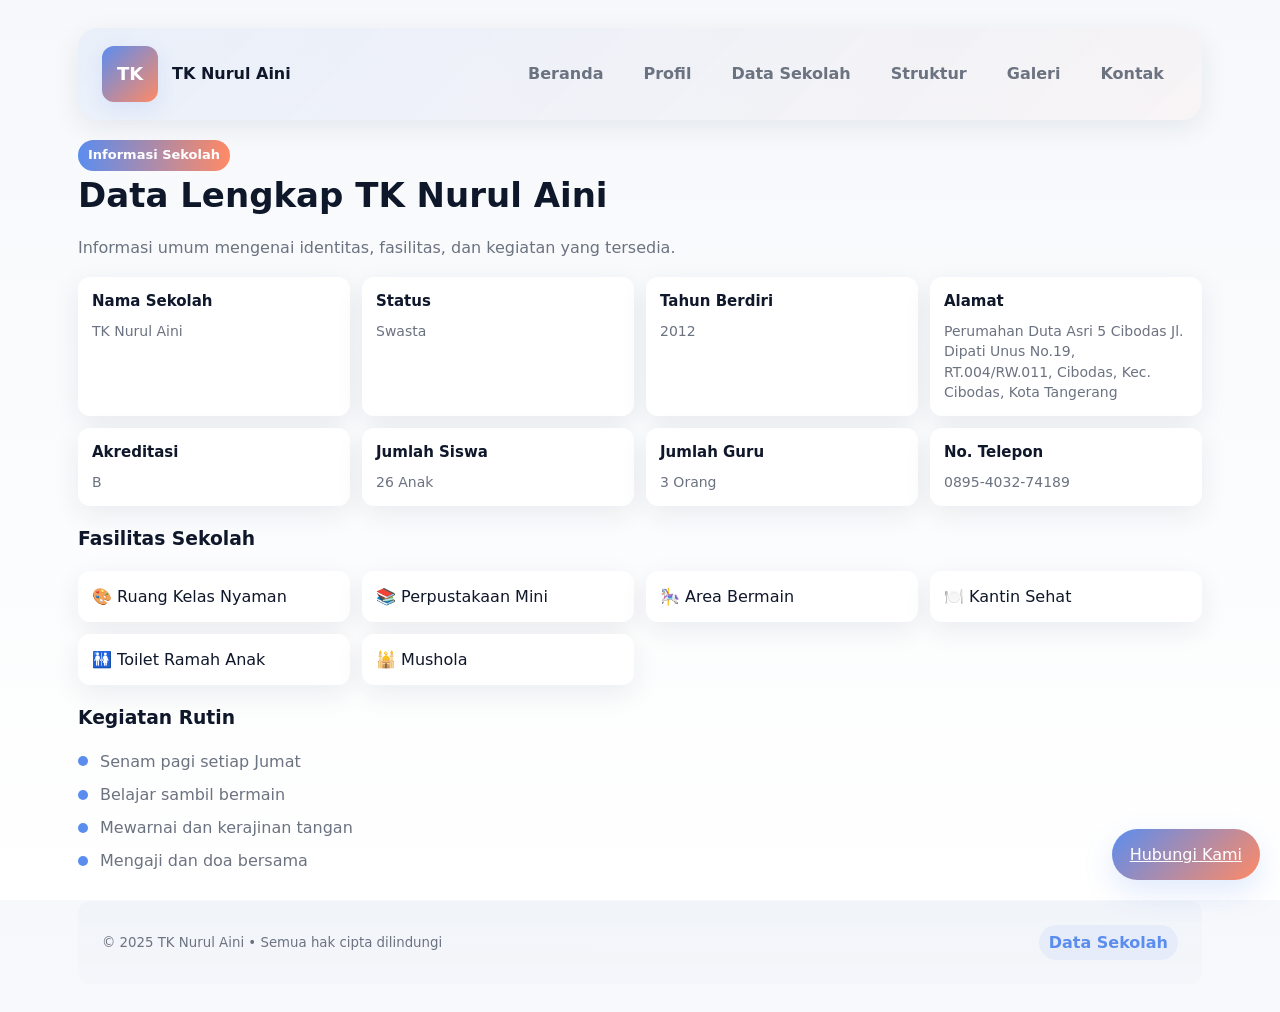
==== data-sekolah.html @ 60d9a07c "Add files via upload" ====
<!DOCTYPE html>
<html lang="id">
<head>
  <meta charset="UTF-8" />
  <meta name="viewport" content="width=device-width, initial-scale=1.0" />
  <title>TK Nurul Aini - Data Sekolah</title>
  <link rel="stylesheet" href="style.css" />
</head>
<body>
  <div class="container">
    <!-- NAVBAR -->
    <div class="navbar fade-in-up">
      <div class="nav-left">
        <div class="logo">TK</div>
        <strong>TK Nurul Aini</strong>
      </div>
      <div class="nav-links">
        <a href="beranda.html">Beranda</a>
        <a href="profil.html">Profil</a>
        <a href="data-sekolah.html">Data Sekolah</a>
        <a href="struktur.html">Struktur</a>
        <a href="galeri.html">Galeri</a>
        <a href="kontak.html">Kontak</a>
      </div>
    </div>

    <!-- HEADER -->
    <section class="fade-in-up">
      <span class="badge">Informasi Sekolah</span>
      <h1 class="school-title">Data Lengkap TK Nurul Aini</h1>
      <p class="school-sub">
        Informasi umum mengenai identitas, fasilitas, dan kegiatan yang tersedia.
      </p>
    </section>

    <!-- DATA UTAMA -->
    <section class="card-grid fade-in-up mt-16">
      <div class="card">
        <h4>Nama Sekolah</h4>
        <p class="text-muted">TK Nurul Aini</p>
      </div>
      <div class="card">
        <h4>Status</h4>
        <p class="text-muted">Swasta</p>
      </div>
      <div class="card">
        <h4>Tahun Berdiri</h4>
        <p class="text-muted">2012</p>
      </div>
      <div class="card">
        <h4>Alamat</h4>
        <p class="text-muted">Perumahan Duta Asri 5 Cibodas Jl. Dipati Unus No.19, RT.004/RW.011, Cibodas, Kec. Cibodas, Kota Tangerang </p>
      </div>
      <div class="card">
        <h4>Akreditasi</h4>
        <p class="text-muted">B</p>
      </div>
      <div class="card">
        <h4>Jumlah Siswa</h4>
        <p class="text-muted">26 Anak</p>
      </div>
      <div class="card">
        <h4>Jumlah Guru</h4>
        <p class="text-muted">3 Orang</p>
      </div>
      <div class="card">
        <h4>No. Telepon</h4>
        <p class="text-muted">0895-4032-74189</p>
      </div>
    </section>

    <!-- FASILITAS -->
    <section class="fade-in-up mt-16">
      <h3>Fasilitas Sekolah</h3>
      <div class="card-grid mt-8">
        <div class="card">🎨 Ruang Kelas Nyaman</div>
        <div class="card">📚 Perpustakaan Mini</div>
        <div class="card">🎠 Area Bermain</div>
        <div class="card">🍽️ Kantin Sehat</div>
        <div class="card">🚻 Toilet Ramah Anak</div>
        <div class="card">🕌 Mushola</div>
      </div>
    </section>

    <!-- KEGIATAN RUTIN -->
    <section class="fade-in-up mt-16">
      <h3>Kegiatan Rutin</h3>
      <div class="agenda-list mt-8">
        <div class="agenda-item">
          <div class="agenda-dot"></div>
          <span class="text-muted">Senam pagi setiap Jumat</span>
        </div>
        <div class="agenda-item">
          <div class="agenda-dot"></div>
          <span class="text-muted">Belajar sambil bermain</span>
        </div>
        <div class="agenda-item">
          <div class="agenda-dot"></div>
          <span class="text-muted">Mewarnai dan kerajinan tangan</span>
        </div>
        <div class="agenda-item">
          <div class="agenda-dot"></div>
          <span class="text-muted">Mengaji dan doa bersama</span>
        </div>
      </div>
    </section>

    <!-- FOOTER -->
    <footer class="footer fade-in-up">
      <small>© 2025 TK Nurul Aini • Semua hak cipta dilindungi</small>
      <span class="pill">Data Sekolah</span>
    </footer>
  </div>

  <!-- FLOATING BUTTON -->
  <a href="kontak.html" class="fab">Hubungi Kami</a>

</body>
</html>
---- style.css ----
/* style.css
   Tema: Sekolah TK Nurul Aini
   Desain modern, responsif, dengan animasi halus dan modal pop-up.
   Gunakan bersama file HTML yang akan dibuat (beranda.html, profil.html, m data-sekolah.html, struktur.html, galeri.html, kontak.html)
*/

/* BACKGROUND FULL */
.bg-full {
  position: fixed;
  top: 0;
  left: 0;
  width: 100%;
  height: 100%;
  background-image: url('tknurul-aini.jpeg');
  background-size: cover;
  background-position: center;
  background-repeat: no-repeat;
  z-index: -2;
}

/* overlay tipis agar teks lebih jelas */
.bg-full::after {
  content: "";
  position: absolute;
  inset: 0;
  background: rgba(0,0,0,0.35);
  z-index: -1;
}


@import url('https://fonts.googleapis.com/css2?family=Inter:wght@300;400;600;700;800&display=swap');

:root{
  --bg:#f6f8fb;
  --card:#ffffff;
  --accent:#5b8def; /* biru lembut */
  --accent-2:#ff8a65; /* oranye aksen */
  --muted:#6b7280;
  --success:#34c759;
  --glass: rgba(255,255,255,0.6);
  --shadow: 0 8px 28px rgba(18,38,63,0.08);
  --radius: 14px;
}

*{box-sizing:border-box}
html,body{height:100%;}
body{
  margin:0;
  font-family:Inter, system-ui, -apple-system, 'Segoe UI', Roboto, 'Helvetica Neue', Arial;
  background: linear-gradient(180deg, var(--bg) 0%, #ffffff 100%);
  color:#0f172a;
  -webkit-font-smoothing:antialiased;
  -moz-osx-font-smoothing:grayscale;
  line-height:1.45;
}

.container{max-width:1180px;margin:0 auto;padding:28px;}

/* NAVBAR */
.navbar{
  display:flex;align-items:center;justify-content:space-between;padding:18px 24px;border-radius:20px;background:linear-gradient(135deg, rgba(91,141,239,0.08), rgba(255,138,101,0.04));box-shadow:var(--shadow);
  position:sticky;top:18px;z-index:40;margin-bottom:20px
}
.nav-left{display:flex;align-items:center;gap:14px}
.logo{
    
  width:56px;height:56px;border-radius:12px;background:linear-gradient(135deg,var(--accent),var(--accent-2));display:flex;align-items:center;justify-content:center;color:white;font-weight:800;font-size:18px;box-shadow:0 6px 18px rgba(91,141,239,0.16)
}
.nav-links{
  display:flex;gap:12px
  
}
.nav-links a{padding:10px 14px;border-radius:10px;text-decoration:none;color:var(--muted);font-weight:600}
.nav-links a:hover{background:rgba(11,56,160,0.06);color:var(--accent)}

/* HERO / BERANDA ATAS */
.hero{display:grid;grid-template-columns:1fr 420px;gap:28px;align-items:start;padding:34px;border-radius:20px;background:linear-gradient(180deg, rgba(91,141,239,0.03), rgba(255,138,101,0.02));box-shadow:var(--shadow)}
.hero .hero-left{padding:8px}
.school-title{font-size:34px;font-weight:800;margin:0 0 8px}
.school-sub{color:var(--muted);margin-bottom:18px}
.hero-desc{background:var(--card);padding:18px;border-radius:12px;box-shadow:0 6px 20px rgba(11,56,160,0.04)}
.badge{display:inline-flex;align-items:center;gap:8px;padding:6px 10px;border-radius:999px;background:linear-gradient(90deg,var(--accent),var(--accent-2));color:white;font-weight:700;font-size:13px}

/* Foto kecil di hero */
.hero-photos{display:flex;gap:10px;margin-top:16px}
.hero-photos img{width:100px;height:70px;object-fit:cover;border-radius:10px;box-shadow:0 6px 14px rgba(2,6,23,0.06);transform:translateY(0);transition:transform .28s ease}
.hero-photos img:hover{transform:translateY(-6px)}

/* Right card untuk quick info (agenda, pengumuman singkat) */
.quick-cards{display:flex;flex-direction:column;gap:12px}
.card{background:var(--card);padding:14px;border-radius:12px;box-shadow:var(--shadow)}
.card h4{margin:0 0 8px;font-size:15px}
.card p{margin:0;color:var(--muted);font-size:14px}

/* VISI & MISI */
.vm-grid{display:grid;grid-template-columns:repeat(2,1fr);gap:12px;margin-top:18px}
.vm{padding:16px;border-radius:12px;background:linear-gradient(180deg, rgba(91,141,239,0.02), rgba(255,138,101,0.01))}
.vm h5{margin:0 0 8px}

/* AGENDA */
.agenda-list{display:flex;flex-direction:column;gap:10px}
.agenda-item{display:flex;gap:12px;align-items:center}
.agenda-dot{width:10px;height:10px;background:var(--accent);border-radius:50%}

/* PENGUMUMAN */
.announcement{padding:12px;border-left:4px solid var(--accent);background:linear-gradient(90deg, rgba(91,141,239,0.02), transparent);border-radius:8px}

/* GALERI */
.gallery{display:grid;grid-template-columns:repeat(3,1fr);gap:12px;margin-top:18px}
.gallery img{width:100%;height:160px;object-fit:cover;border-radius:10px;cursor:pointer;transition:transform .22s ease, box-shadow .22s}
.gallery img:hover{transform:scale(1.03);box-shadow:0 18px 40px rgba(2,6,23,0.08)}

/* POP-UP / MODAL */
.modal-backdrop{position:fixed;inset:0;background:rgba(4,8,22,0.46);display:flex;align-items:center;justify-content:center;z-index:60;opacity:0;pointer-events:none;transition:opacity .28s}
.modal-backdrop.show{opacity:1;pointer-events:auto}
.modal{width:min(920px,92%);background:linear-gradient(180deg, rgba(255,255,255,0.98), var(--glass));backdrop-filter:blur(6px);padding:18px;border-radius:14px;box-shadow:0 30px 80px rgba(2,6,23,0.3)}
.modal .modal-header{display:flex;align-items:center;justify-content:space-between}
.modal .modal-body{margin-top:12px}
.close-btn{background:transparent;border:0;font-size:18px;cursor:pointer}

/* CTA Floating button */
.fab{position:fixed;right:20px;bottom:20px;background:linear-gradient(135deg,var(--accent),var(--accent-2));color:white;padding:14px 18px;border-radius:999px;box-shadow:0 12px 30px rgba(91,141,239,0.18);display:flex;gap:10px;align-items:center;z-index:55}

/* Footer */
.footer{margin-top:28px;padding:24px;border-radius:12px;background:linear-gradient(180deg, rgba(11,56,160,0.02), rgba(11,56,160,0.01));display:flex;justify-content:space-between;align-items:center}
.footer small{color:var(--muted)}

/* Animations */
@keyframes floatUp{0%{transform:translateY(6px)}50%{transform:translateY(0)}100%{transform:translateY(6px)}}
.logo{animation:floatUp 4s ease-in-out infinite}

@keyframes fadeInUp{from{opacity:0;transform:translateY(10px)}to{opacity:1;transform:translateY(0)}}
.fade-in-up{animation:fadeInUp .6s ease both}

/* RESPONSIVE */
@media (max-width:980px){
  .hero{grid-template-columns:1fr;}
  .gallery{grid-template-columns:repeat(2,1fr)}
  /* .nav-links{display:none}  <-- HAPUS atau komentari */

}
@media (max-width:600px){
  .container{padding:16px}
  .gallery img{height:120px}
  .logo{width:48px;height:48px;font-size:16px}
}

/* Utility classes */
.text-muted{color:var(--muted)}
.mt-8{margin-top:8px}
.mt-16{margin-top:16px}
.flex{display:flex}
.center{align-items:center;justify-content:center}
.card-grid{display:grid;grid-template-columns:repeat(auto-fit,minmax(220px,1fr));gap:12px}

/* FORM / CONTACT */
.input,textarea{width:100%;padding:12px;border-radius:10px;border:1px solid rgba(15,23,42,0.06);background:white}
.button{display:inline-flex;align-items:center;gap:10px;padding:10px 14px;border-radius:10px;border:0;cursor:pointer;background:var(--accent);color:white;font-weight:700}
.button.secondary{background:transparent;border:1px solid rgba(15,23,42,0.06);color:var(--muted)}

/* subtle focus */
.input:focus,textarea:focus,.button:focus{outline:none;box-shadow:0 6px 24px rgba(91,141,239,0.12)}

/* small helpers for announcements */
.pill{display:inline-block;padding:6px 10px;border-radius:999px;background:rgba(91,141,239,0.08);font-weight:700;color:var(--accent)}

/* Accessibility improvements */
.sr-only{position:absolute;width:1px;height:1px;padding:0;margin:-1px;overflow:hidden;clip:rect(0,0,0,0);white-space:nowrap;border:0}

/* END OF FILE */
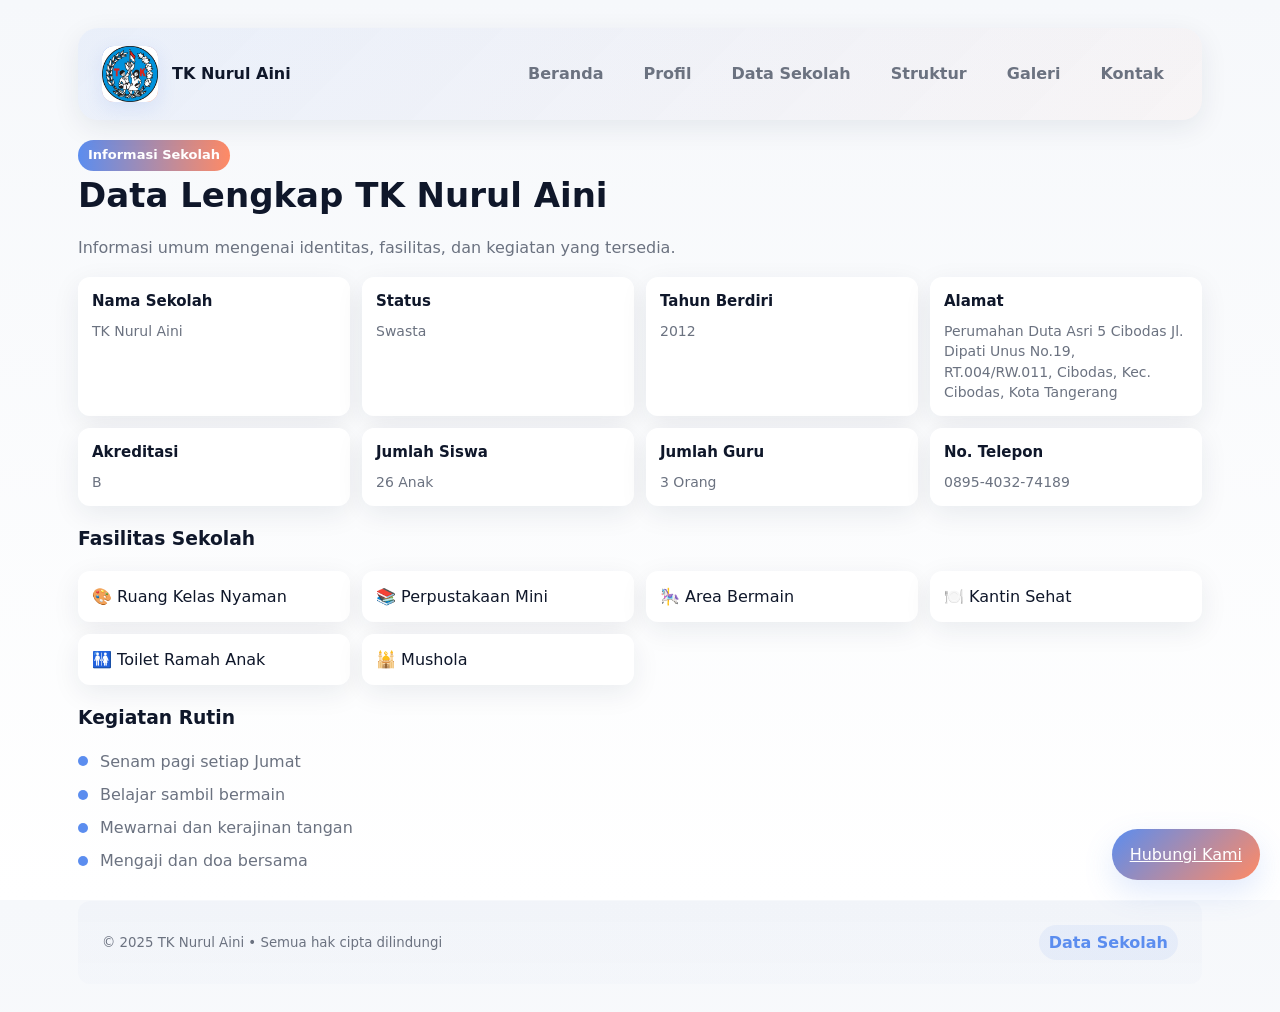
==== commit 1524aff7: "Add files via upload" ====
--- a/data-sekolah.html
+++ b/data-sekolah.html
@@ -11,11 +11,14 @@
     <!-- NAVBAR -->
     <div class="navbar fade-in-up">
       <div class="nav-left">
-        <div class="logo">TK</div>
+        <div class="logo use-image">
+  <img src="logotk1.jpg" alt="Logo Sekolah">
+  <span>TK</span>
+</div>
         <strong>TK Nurul Aini</strong>
       </div>
       <div class="nav-links">
-        <a href="beranda.html">Beranda</a>
+        <a href="index.html">Beranda</a>
         <a href="profil.html">Profil</a>
         <a href="data-sekolah.html">Data Sekolah</a>
         <a href="struktur.html">Struktur</a>
--- a/style.css
+++ b/style.css
@@ -62,10 +62,41 @@
   position:sticky;top:18px;z-index:40;margin-bottom:20px
 }
 .nav-left{display:flex;align-items:center;gap:14px}
-.logo{
-    
-  width:56px;height:56px;border-radius:12px;background:linear-gradient(135deg,var(--accent),var(--accent-2));display:flex;align-items:center;justify-content:center;color:white;font-weight:800;font-size:18px;box-shadow:0 6px 18px rgba(91,141,239,0.16)
-}
+/* LOGO FLEXIBLE: bisa teks atau gambar */
+.logo {
+  width: 56px;
+  height: 56px;
+  border-radius: 12px;
+  background: linear-gradient(135deg, var(--accent), var(--accent-2));
+  display: flex;
+  align-items: center;
+  justify-content: center;
+  color: white;
+  font-weight: 800;
+  font-size: 18px;
+  box-shadow: 0 6px 18px rgba(91,141,239,0.16);
+  position: relative;
+  overflow: hidden; /* penting agar gambar mengikuti bentuk logo */
+}
+
+/* Untuk gambar logo */
+.logo img {
+  width: 100%;
+  height: 100%;
+  object-fit: cover;
+  display: none; /* default: tidak tampil */
+}
+
+/* Saat pengguna ingin memakai gambar */
+.logo.use-image img {
+  display: block;
+}
+
+/* Jika gambar tampil, teks otomatis hilang */
+.logo.use-image span {
+  display: none;
+}
+
 .nav-links{
   display:flex;gap:12px
   
